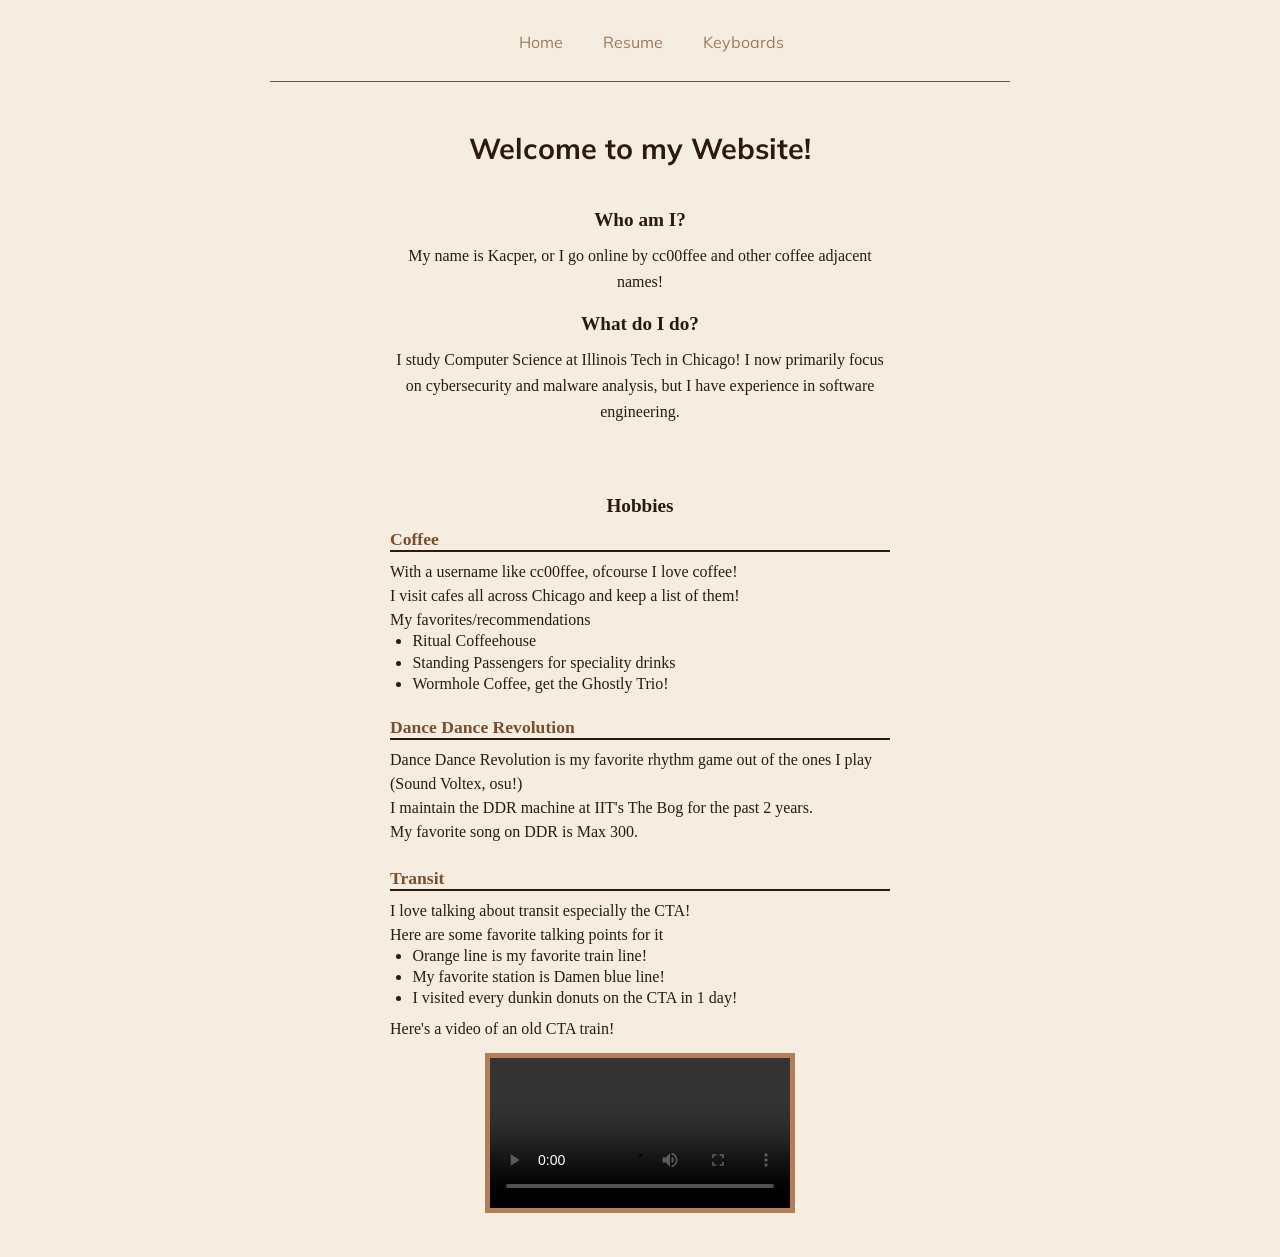
==== index.html @ d9c362c8 "init from proj2" ====
<!DOCTYPE html>
<html lang="en">
<head>
  <meta charset="utf-8">
  <title>Home</title>
  <link rel="stylesheet" href="css/reset.css">
  <link rel="stylesheet" href="css/style.css">
</head>
<body>
  <header>
    <nav>
      <ul>
        <li><a href="index.html">Home</a></li>
        <li><a href="resume.html">Resume</a></li>
        <li><a href="keyboards.html">Keyboards</a></li>
      </ul>
    </nav>
  </header>
  <h1>Welcome to my Website!</h1>
  <section id="bio">
    <h2>Who am I?</h2>
    <p>My name is Kacper, or I go online by cc00ffee and other coffee adjacent names!</p>
    <h2>What do I do?</h2>
    <p>I study Computer Science at Illinois Tech in Chicago! I now primarily focus on cybersecurity and malware analysis, but I have experience in software engineering.</p>
  </section>

  <section id="hobbies">
    <h2>Hobbies</h2>
    <div class="hobby">
      <h3>Coffee</h3>
      <p>With a username like cc00ffee, ofcourse I love coffee!</p>
      <p>I visit cafes all across Chicago and keep a list of them!</p>
      <p>My favorites/recommendations</p>
      <ol>
        <li>Ritual Coffeehouse</li>
        <li>Standing Passengers for speciality drinks</li>
        <li>Wormhole Coffee, get the Ghostly Trio!</li>
      </ol>
    </div>
    <div class="hobby">
      <h3>Dance Dance Revolution</h3>
      <p>Dance Dance Revolution is my favorite rhythm game out of the ones I play (Sound Voltex, osu!)</p>
      <p>I maintain the DDR machine at IIT's The Bog for the past 2 years.</p>
      <p>My favorite song on DDR is Max 300.</p>
    </div>
    <div class="hobby">
      <h3>Transit</h3>
      <p>I love talking about transit especially the CTA!</p>
      <p>Here are some favorite talking points for it</p>
      <ul>
        <li>Orange line is my favorite train line!</li>
        <li>My favorite station is Damen blue line!</li>
        <li>I visited every dunkin donuts on the CTA in 1 day!</li>
      </ul>
      <p>Here's a video of an old CTA train!</p>
      <video controls>
        <source src="videos/train.mp4" type="video/mp4">
      </video>
    </div>
  </section>
</body>
</html>
---- css/style.css ----
@import url('https://fonts.googleapis.com/css?family=Muli&display=swap');

html {
  box-sizing: border-box;
  margin: 0;
  padding: 0;
}

body {
  font-family: Verdana, Geneva, Tahoma, serif;
  background-color: #f5ede0;
  color: #2c1a0e;
  font-size: 1rem;
  text-align: center;
  margin: 0 auto;
}

header {
  font-family: "Muli", Verdana, Geneva, serif;
  max-width: 740px;
  margin: 2rem auto 3rem;
  border-bottom: 1px solid #645151;
  padding-bottom: 1rem;
  position: relative;
}

header nav ul {
  display: flex;
  justify-content: center;
  gap: 2.5rem;
  list-style: none;
}

header nav ul li a {
  font-size: 1rem;
  text-decoration: none;
  color: #9c7a5e;
}

header nav ul li a:hover {
  color: #2c1a0e;
}

h1 {
  font-family: "Muli", Verdana, Geneva, serif;
  font-size: 1.8rem;
  margin-bottom: 1.5rem;
}

h2 {
  font-weight: bold;
  font-size: 1.2rem;
  margin-bottom: 0.75rem;
  padding-top: 1em;
}

h3 {
  font-size: 1rem;
  font-weight: bold;
  margin-bottom: 2px;
}

h4 {
  font-size: 0.875rem;
  font-weight: normal;
  font-style: italic;
  margin: 6px 0;
}

ol, ul {
  padding-left: 1.4rem;
  margin-bottom: 0.6rem;
  text-align: left;
}

li {
  margin-bottom: 0.2rem;
}

video {
  display: block;
  margin: 0.75rem auto 0;
  max-width: 360px;
  border: 5px solid #b47e59;
}

img {
  display: block;
  max-width: 100%;
  border: 2px solid #2c1a0e;
  margin: 0 auto;
}

a {
  color: #9c7a5e;
}

a:hover {
  color: #2c1a0e;
}


/* index page styling */

#bio {
  max-width: 500px;
  margin: 0 auto 2rem;
}

#bio p {
  line-height: 1.6em;
}

#hobbies h3 {
  font-size: 1.1rem;
  font-weight: bold;
  margin-bottom: 0.5rem;
  color: #7a4f2e;
  border-bottom: 2px solid #2c1a0e;
}

.hobby {
  max-width: 500px;
  margin: 0 auto 1.5rem;
  text-align: left;
}

.hobby p {
  line-height: 1.5em;
}

.hobby ol,
.hobby ul {
  display: block;
  text-align: left;
  list-style: disc;
}

/* keyboard page styling */

.caption {
  float: left;
  max-width: 40rem;
  padding-bottom: 2em;
  font-style: italic;
  line-height: 1.4em;
}

#keyboard-pictures {
  max-width: 40rem;
  margin: 0 auto;
}

#keyboard-pictures .keyboard {
  margin-bottom: 3rem;
}

#info h2 {
  padding-top: 1em;
}

#info p {
  line-height: 1.5em;
}

/* resume page styling */

.resume-container {
  width: 740px;
  margin: 0 auto;
  text-align: left;
}

#contact {
  margin-bottom: 28px;
  padding-bottom: 15px;
  overflow: hidden;
}

#contact h1 {
  font-size: 2rem;
  font-weight: bold;
  margin-bottom: 5px;
  border-top: none;
}

#contact .contact-details {
  float: left;
  text-align: left;
  font-size: 0.875rem;
}

section {
  margin-bottom: 24px;
  padding-bottom: 20px;
}

.resume-container h2 {
  border-top: 1px solid #2c1a0e;
  padding-top: 0.75em;
  margin-bottom: 14px;
}

.work {
  margin-bottom: 16px;
  overflow: hidden;
}
 
.work:last-child {
  margin-bottom: 0;
}

.work .date {
  float: right;
  font-size: 0.875rem;
  font-style: italic;
  color: #645151;
}

#skills ul {
  list-style: disc;
  text-align: left;
  padding-left: 1.4rem;
  display: block;
}

#skills li {
  margin-bottom: 0.4rem;
}
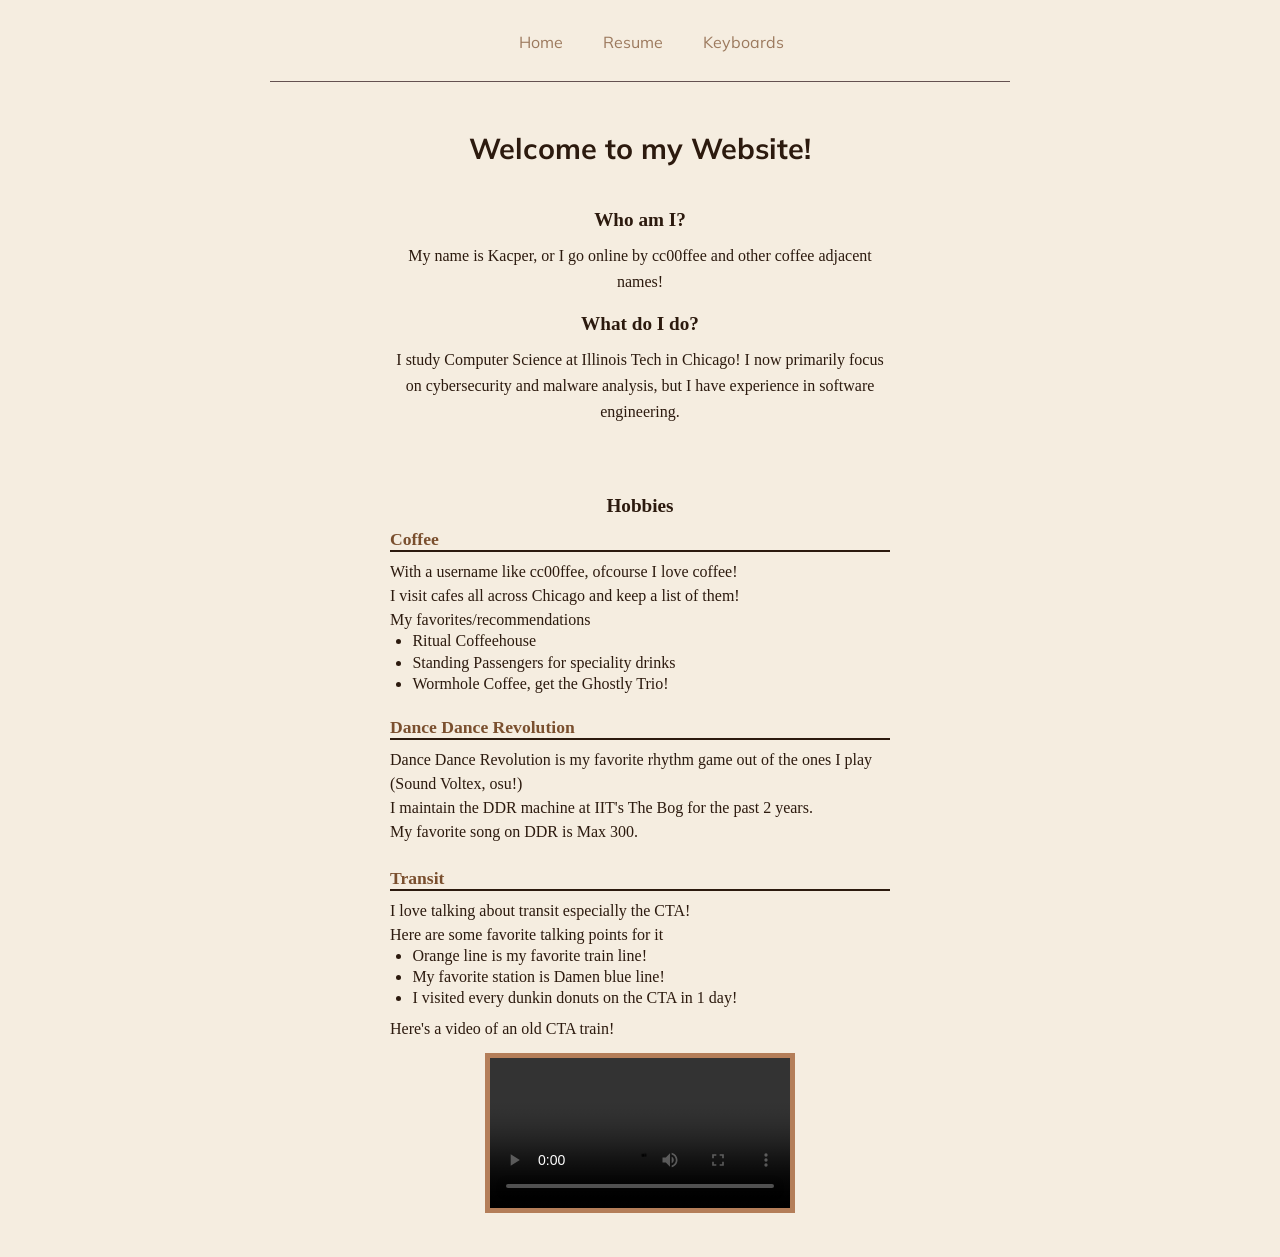
==== commit 4eff578b: "added js file and referenced it in html" ====
--- a/index.html
+++ b/index.html
@@ -5,6 +5,7 @@
   <title>Home</title>
   <link rel="stylesheet" href="css/reset.css">
   <link rel="stylesheet" href="css/style.css">
+  <script src="js/main.js"></script>
 </head>
 <body>
   <header>
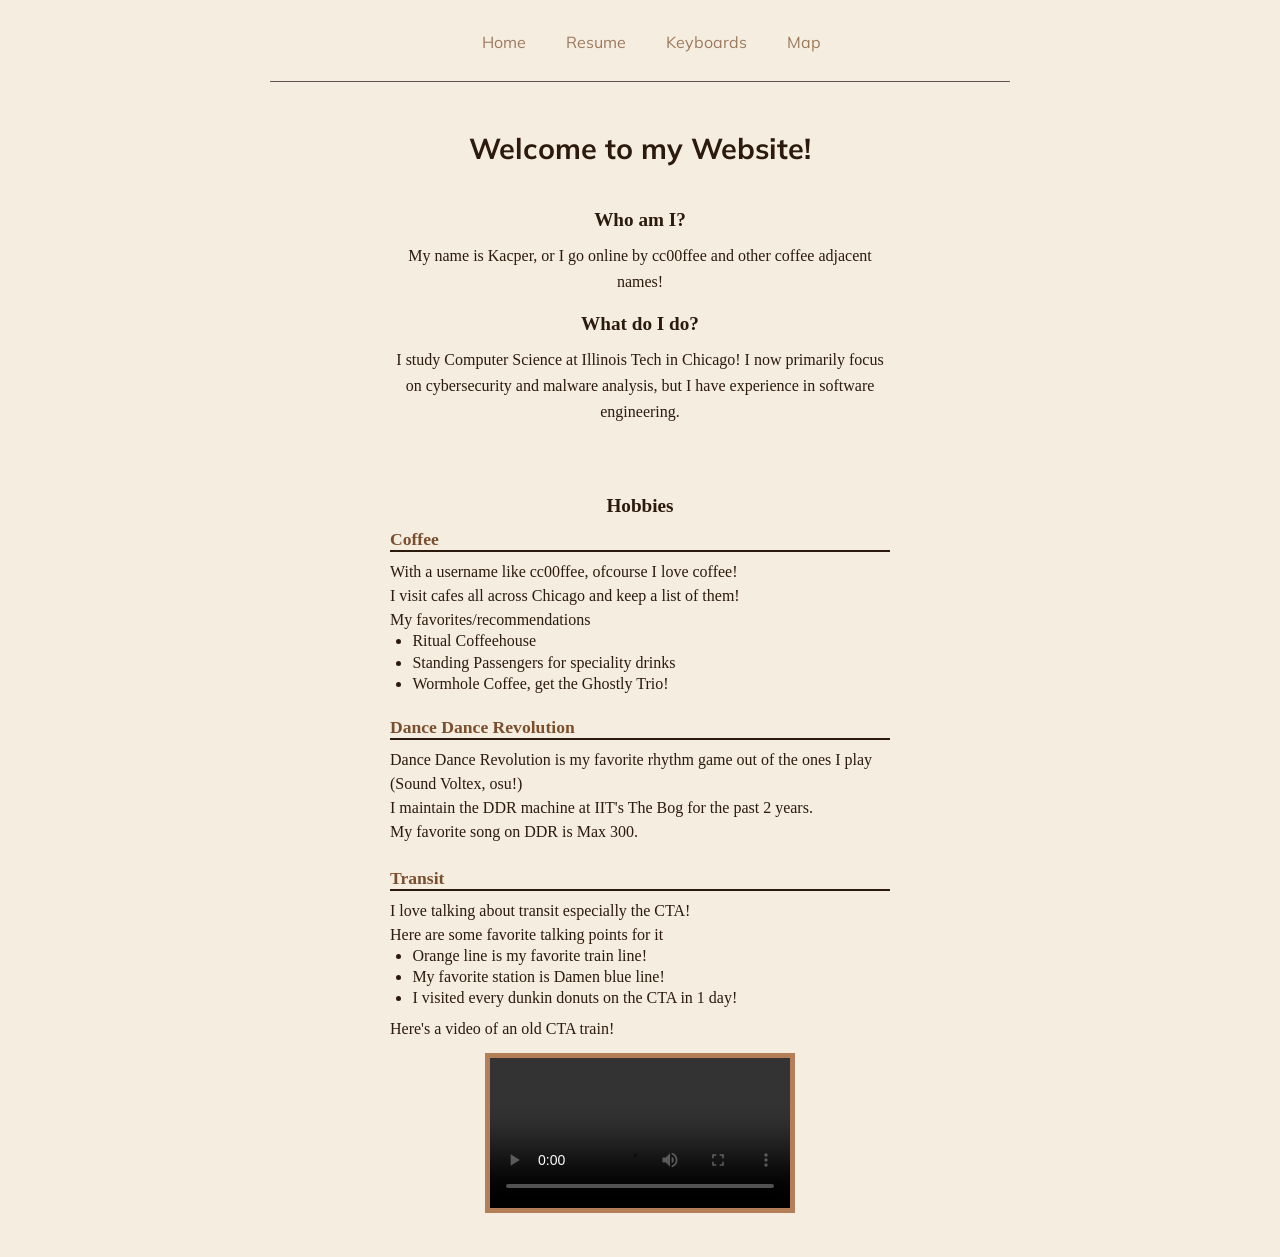
==== commit ee5dc2ed: "fixed navbar" ====
--- a/index.html
+++ b/index.html
@@ -14,6 +14,7 @@
         <li><a href="index.html">Home</a></li>
         <li><a href="resume.html">Resume</a></li>
         <li><a href="keyboards.html">Keyboards</a></li>
+        <li><a href="map.html">Map</a></li>
       </ul>
     </nav>
   </header>
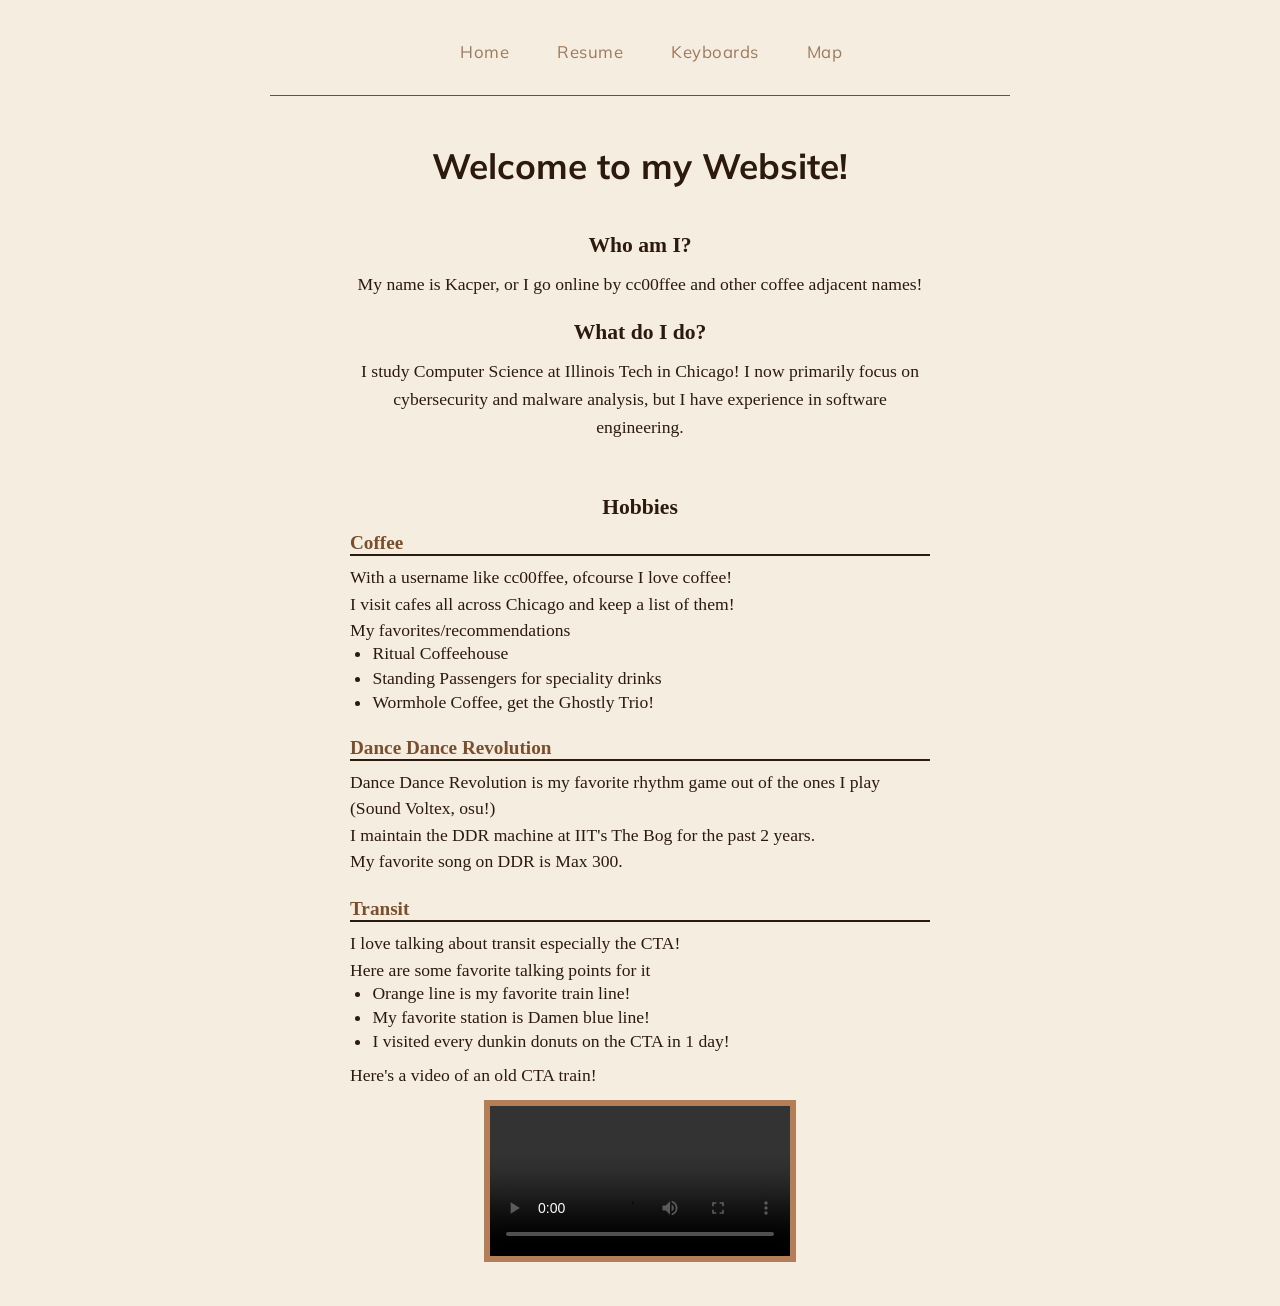
==== commit 719c9653: "rename to script" ====
--- a/index.html
+++ b/index.html
@@ -5,7 +5,7 @@
   <title>Home</title>
   <link rel="stylesheet" href="css/reset.css">
   <link rel="stylesheet" href="css/style.css">
-  <script src="js/main.js"></script>
+  <script src="js/script.js"></script>
 </head>
 <body>
   <header>
--- a/css/style.css
+++ b/css/style.css
@@ -226,4 +226,115 @@
 
 #skills li {
   margin-bottom: 0.4rem;
+}
+
+#map-container {
+  max-width: 740px;
+  margin: 0 auto;
+  text-align: left;
+}
+
+/* styling for map page */
+
+#map-container h1 {
+  text-align: center;
+}
+
+#map-intro {
+  margin-bottom: 1.2rem;
+  line-height: 1.6em;
+  max-width: 560px;
+  margin: 0 auto 1.4rem;
+  text-align: center;
+}
+
+#map {
+  width: 100%;
+  height: 500px;
+  border: 5px solid #b47e59;
+  margin: 0 auto 1rem;
+}
+
+#info-box {
+  background: #fff8f2;
+  border: 1px solid #b47e59;
+  border-radius: 4px;
+  padding: 0.75rem 1rem;
+  min-height: 3rem;
+  margin-bottom: 1.5rem;
+  font-size: 0.9rem;
+  line-height: 1.5em;
+}
+
+/* mobile-friendly for home page */
+
+@media (min-width: 480px) {
+ 
+  body {
+    font-size: 1.05rem;
+  }
+ 
+  header {
+    margin: 2.5rem auto 3rem;
+    padding-bottom: 1.25rem;
+  }
+ 
+  header nav ul {
+    gap: 3rem;
+  }
+ 
+  #bio {
+    max-width: 420px;
+    padding: 0 1rem;
+  }
+ 
+  .hobby {
+    max-width: 420px;
+    padding: 0 1rem;
+  }
+ 
+  video {
+    max-width: 420px;
+  }
+
+}
+
+@media (min-width: 768px) {
+ 
+  body {
+    font-size: 1.1rem;
+  }
+ 
+  header nav ul li a {
+    font-size: 1.05rem;
+    letter-spacing: 0.03em;
+  }
+ 
+  h1 {
+    font-size: 2.2rem;
+  }
+ 
+  h2 {
+    font-size: 1.35rem;
+  }
+ 
+  #bio {
+    max-width: 580px;
+    padding: 0;
+  }
+ 
+  .hobby {
+    max-width: 580px;
+    padding: 0;
+  }
+ 
+  video {
+    max-width: 480px;
+    border-width: 6px;
+  }
+ 
+  #hobbies h3 {
+    font-size: 1.2rem;
+  }
+ 
 }
